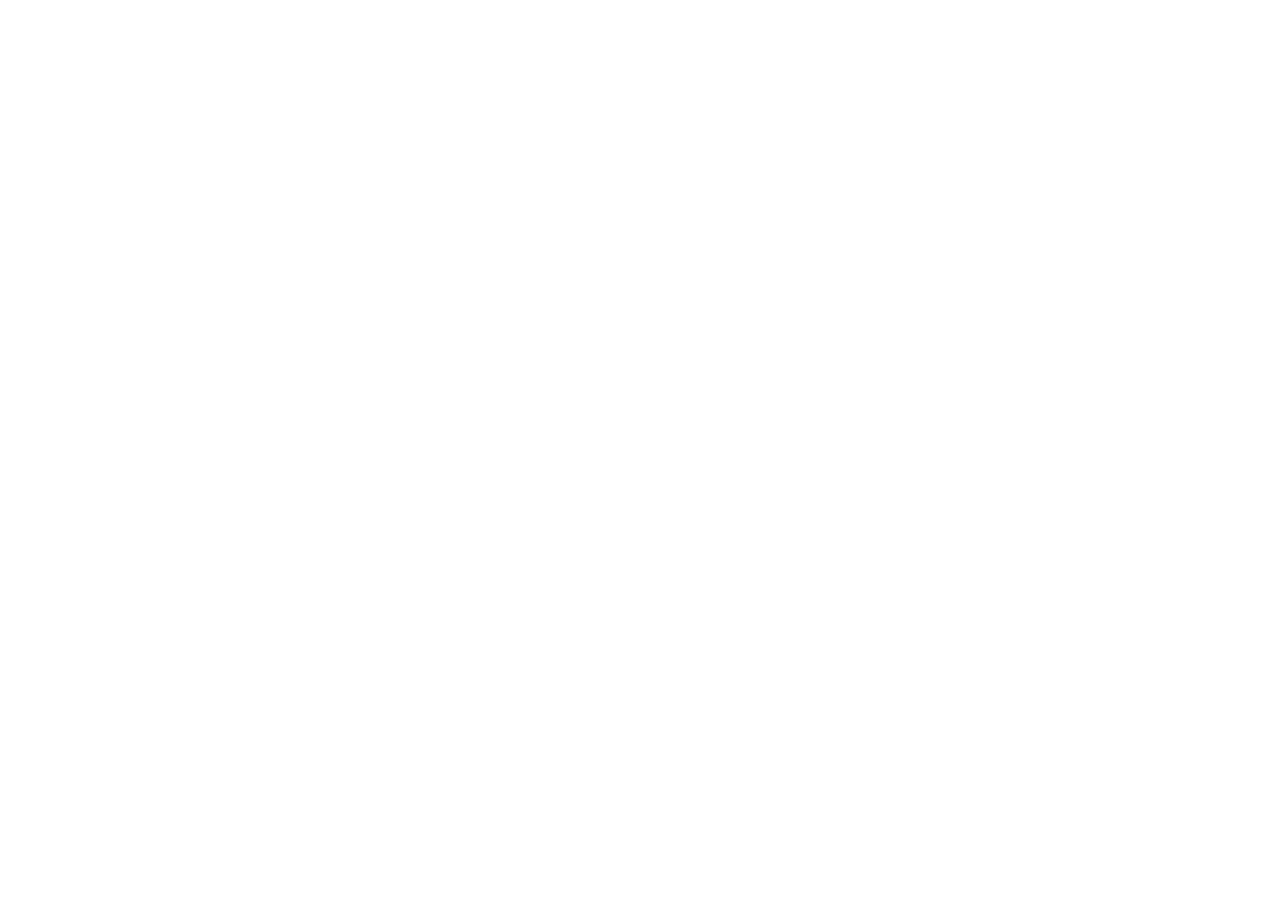
==== index.html @ 2a6d3c32 "criado a pag principal" ====
<!DOCTYPE html>
<html lang="pt-br">
<head>
    <meta charset="UTF-8">
    <meta name="viewport" content="width=device-width, initial-scale=1.0">
    <title>Projetos redes sociais</title>
    <link rel="shortcut icon" href="favicon.ico" type="image/x-icon">
</head>
<body>
    
</body>
</html>
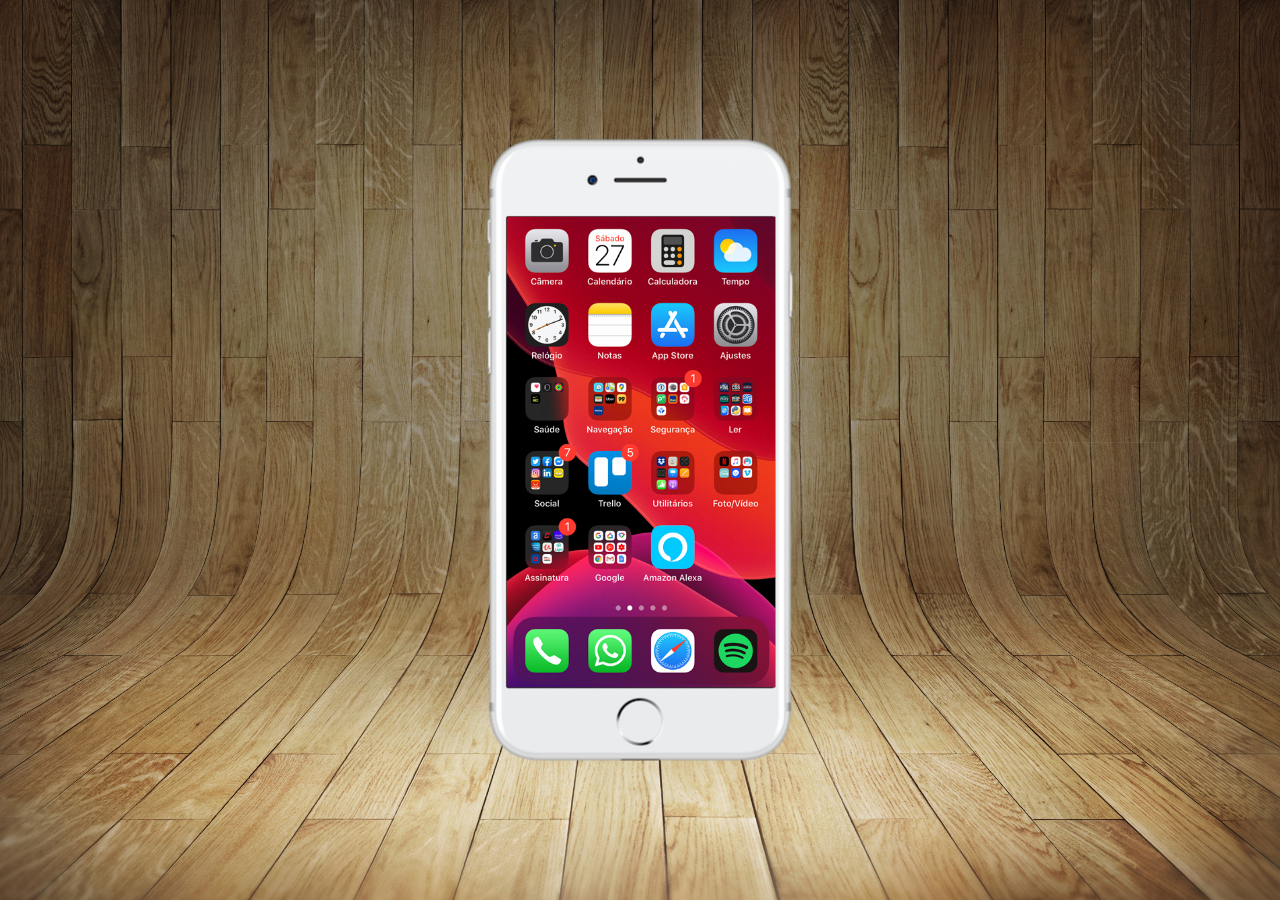
==== commit 63f6d885: "tela home" ====
--- a/index.html
+++ b/index.html
@@ -5,8 +5,16 @@
     <meta name="viewport" content="width=device-width, initial-scale=1.0">
     <title>Projetos redes sociais</title>
     <link rel="shortcut icon" href="favicon.ico" type="image/x-icon">
+    <link rel="stylesheet" href="./estilos/style.css">
 </head>
 <body>
-    
+    <main>
+        <section id="telefone">
+            <iframe src="home.html" name="tela" id="tela" frameborder="0"></iframe>
+        </section>
+        <section id="redes-sociais">
+
+        </section>
+    </main>
 </body>
 </html>--- a/estilos/style.css
+++ b/estilos/style.css
@@ -0,0 +1,40 @@
+*{
+    margin: 0;
+    padding: 0;
+    font-family: Arial, Helvetica, sans-serif;
+}
+
+html, body{
+    height: 100vh;
+    width: 100vw;
+    background-color: black;
+}
+
+body{
+    background: url('../imagens/fundo-madeira.jpg') no-repeat top center;
+    background-size: cover;
+    background-attachment: fixed;
+}
+
+main{
+    position: relative;
+    height: 100vh;
+}
+
+#telefone{
+    position: absolute;
+    top: 50%;
+    left: 50%;
+    transform: translate(-50%, -50%);
+    height: 627px;
+    width: 311px;
+    background: url('../imagens/frame-iphone.png') no-repeat;
+}
+
+#tela{
+    position: relative;
+    top: 80px;
+    left: 22px;
+    width: 269px;
+    height: 471px;
+}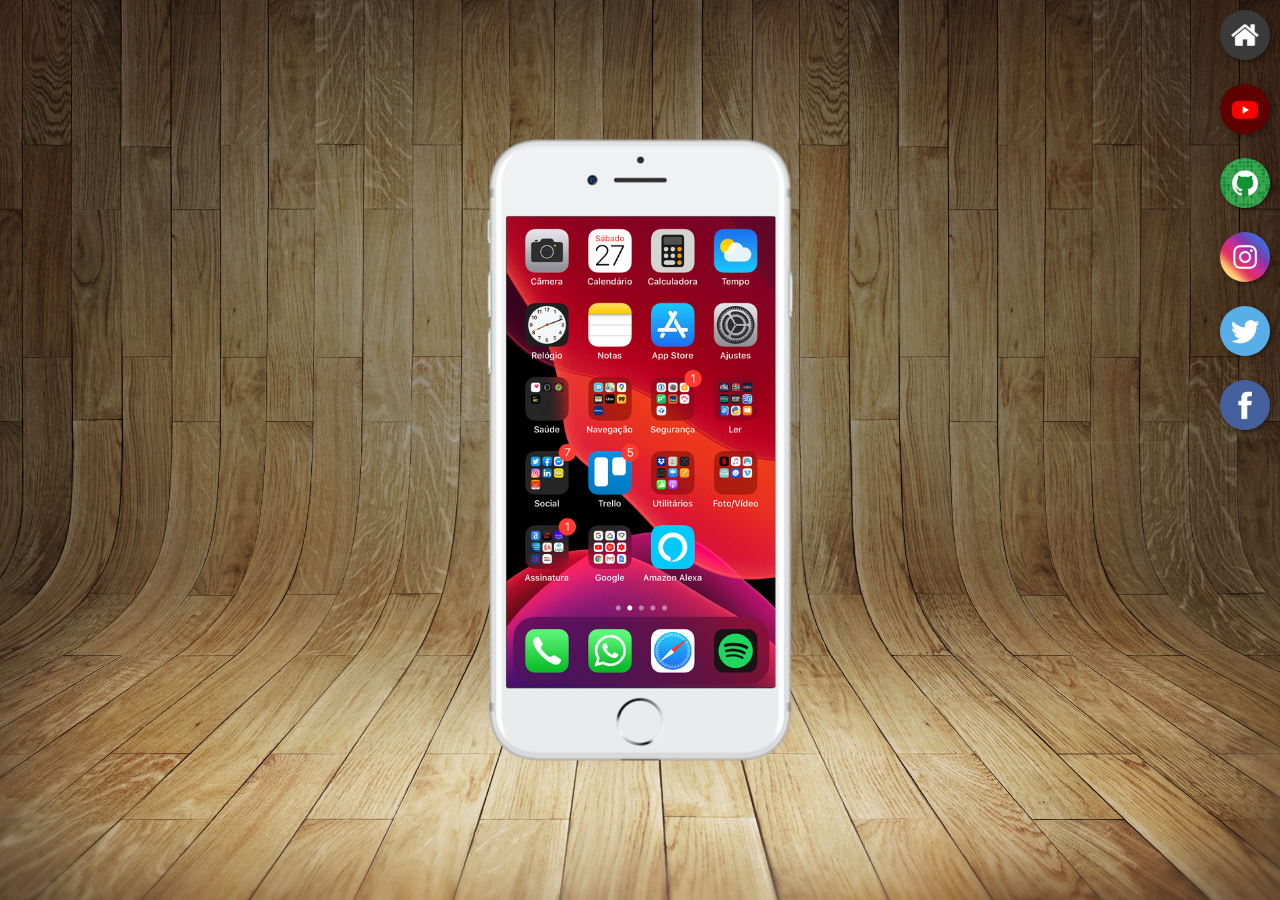
==== commit 616d9ec6: "criado os botões" ====
--- a/index.html
+++ b/index.html
@@ -10,10 +10,17 @@
 <body>
     <main>
         <section id="telefone">
-            <iframe src="home.html" name="tela" id="tela" frameborder="0"></iframe>
+            <iframe src="home.html" name="tela" id="tela" frameborder="0">
+                Seu navegador não suporta 
+            </iframe>
         </section>
         <section id="redes-sociais">
-
+            <a href="#" target="tela"><img src="./imagens/logo-home.jpg" alt="Home"></a><br>
+            <a href="#" target="tela"><img src="./imagens/logo-youtube.jpg" alt="Youtube"></a><br>
+            <a href="#" target="tela"><img src="./imagens/logo-github.jpg" alt="Github"></a><br>
+            <a href="#" target="tela"><img src="./imagens/logo-instagram.jpg" alt="Instagram"></a><br>
+            <a href="#" target="tela"><img src="./imagens/logo-twitter.jpg" alt="Twitter"></a><br>
+            <a href="#" target="tela"><img src="./imagens/logo-facebook.jpg" alt="Facebook"></a><br>
         </section>
     </main>
 </body>
--- a/estilos/style.css
+++ b/estilos/style.css
@@ -37,4 +37,23 @@
     left: 22px;
     width: 269px;
     height: 471px;
+}
+
+#redes-sociais{
+    text-align: right;
+}
+
+#redes-sociais img{
+    width: 50px;
+    margin: 10px;
+    border-radius: 50%;
+    box-shadow: 2px 2px 5px rgba(0, 0, 0, 0.400);
+    box-sizing: border-box;
+}
+
+#redes-sociais img:hover{
+    border: 2px solid rgba(255, 255, 255, 0.600);
+    transform: translate(-3px, -3px);
+    box-shadow: 5px 5px 10px rgba(0, 0, 0, 0.600);
+    transition: transform .3s, border .5s;
 }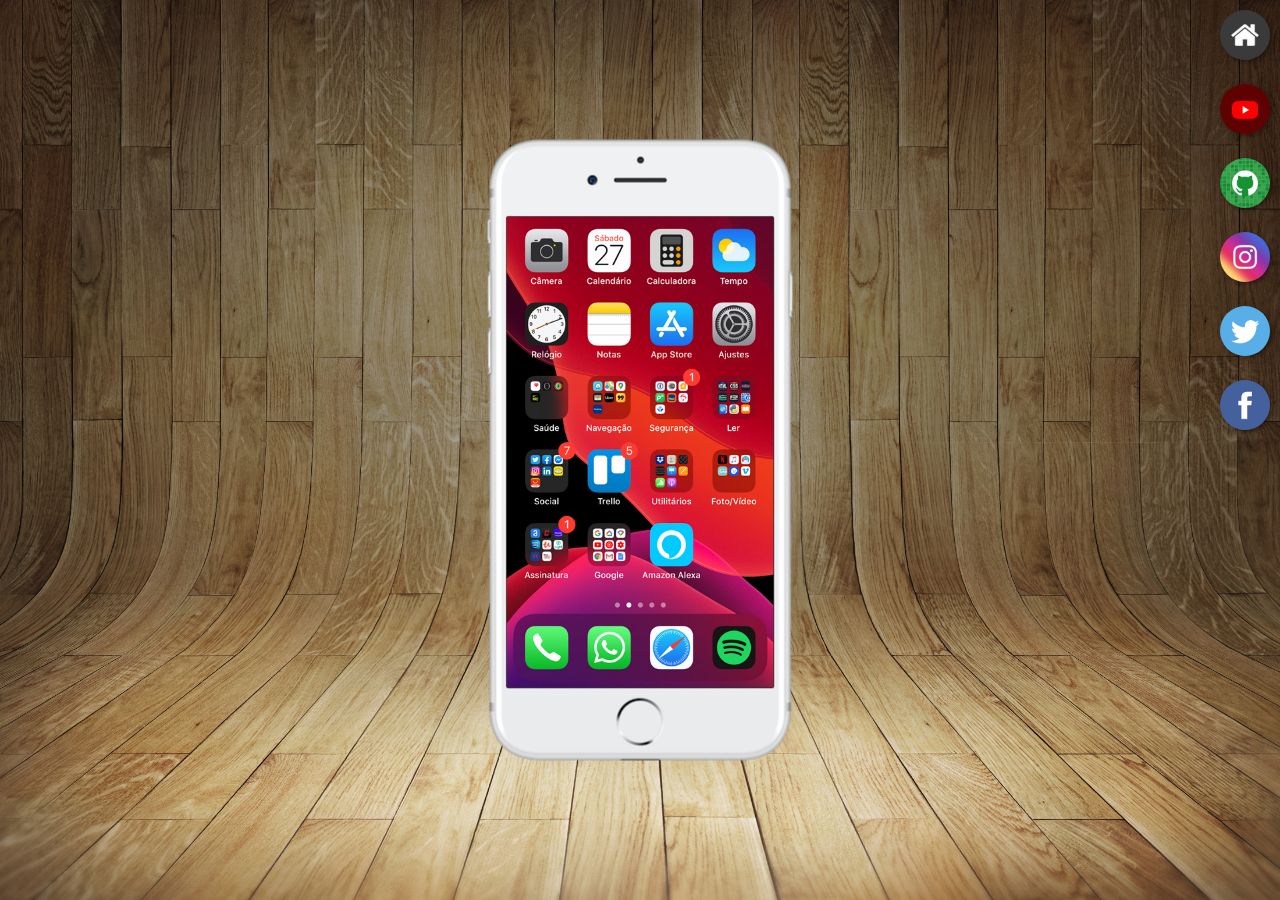
==== commit ff4b1f2a: "atualização" ====
--- a/index.html
+++ b/index.html
@@ -15,12 +15,12 @@
             </iframe>
         </section>
         <section id="redes-sociais">
-            <a href="#" target="tela"><img src="./imagens/logo-home.jpg" alt="Home"></a><br>
-            <a href="#" target="tela"><img src="./imagens/logo-youtube.jpg" alt="Youtube"></a><br>
-            <a href="#" target="tela"><img src="./imagens/logo-github.jpg" alt="Github"></a><br>
-            <a href="#" target="tela"><img src="./imagens/logo-instagram.jpg" alt="Instagram"></a><br>
-            <a href="#" target="tela"><img src="./imagens/logo-twitter.jpg" alt="Twitter"></a><br>
-            <a href="#" target="tela"><img src="./imagens/logo-facebook.jpg" alt="Facebook"></a><br>
+            <a href="home.html" target="tela"><img src="./imagens/logo-home.jpg" alt="Home"></a><br>
+            <a href="youtube.html" target="tela"><img src="./imagens/logo-youtube.jpg" alt="Youtube"></a><br>
+            <a href="github.html" target="tela"><img src="./imagens/logo-github.jpg" alt="Github"></a><br>
+            <a href="instagram.html" target="tela"><img src="./imagens/logo-instagram.jpg" alt="Instagram"></a><br>
+            <a href="twitter.html" target="tela"><img src="./imagens/logo-twitter.jpg" alt="Twitter"></a><br>
+            <a href="facebook.html" target="tela"><img src="./imagens/logo-facebook.jpg" alt="Facebook"></a><br>
         </section>
     </main>
 </body>
--- a/estilos/style.css
+++ b/estilos/style.css
@@ -2,6 +2,11 @@
     margin: 0;
     padding: 0;
     font-family: Arial, Helvetica, sans-serif;
+}
+
+::-webkit-scrollbar{
+    width: 0px;
+    height: 0px;
 }
 
 html, body{
@@ -35,7 +40,7 @@
     position: relative;
     top: 80px;
     left: 22px;
-    width: 269px;
+    width: 267px;
     height: 471px;
 }
 
